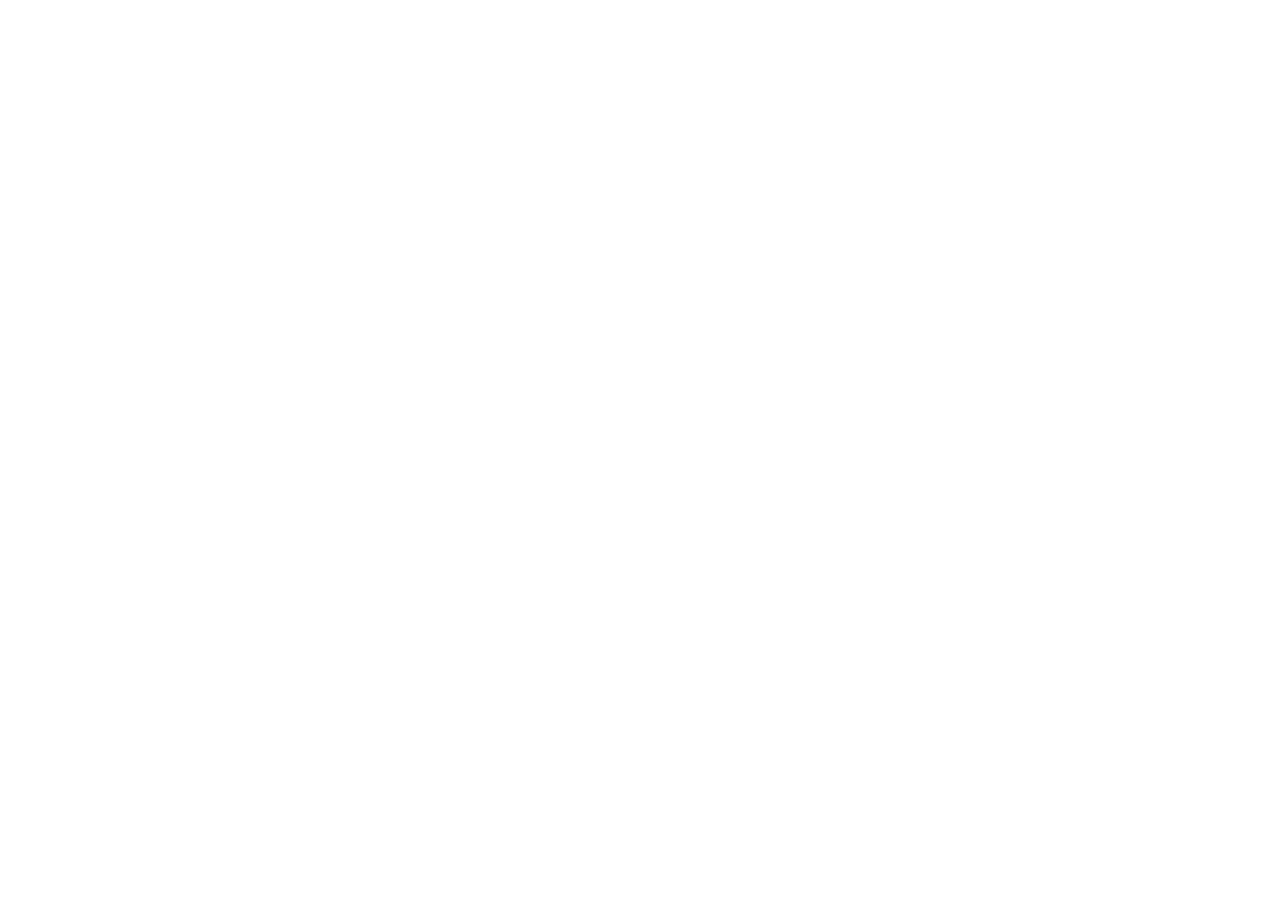
==== index.html @ e9ac4ad3 "Created the website structure" ====
<!DOCTYPE html>
<html lang="en">
  <head>
    <meta charset="UTF-8" />
    <meta name="viewport" content="width=device-width, initial-scale=1.0" />
    <title>Recipe Finder</title>
    <link
      href="https://cdn.jsdelivr.net/npm/bootstrap@5.3.3/dist/css/bootstrap.min.css"
      rel="stylesheet"
    />
    <link rel="stylesheet" href="styles.css" />
  </head>
  <body>


    
    <script src="https://code.jquery.com/jquery-3.5.1.slim.min.js"></script>
    <script src="https://cdn.jsdelivr.net/npm/@popperjs/core@2.5.2/dist/umd/popper.min.js"></script>
    <script src="https://cdn.jsdelivr.net/npm/bootstrap@5.3.3/dist/js/bootstrap.bundle.min.js"></script>
    <script src="script.js"></script>
  </body>
</html>
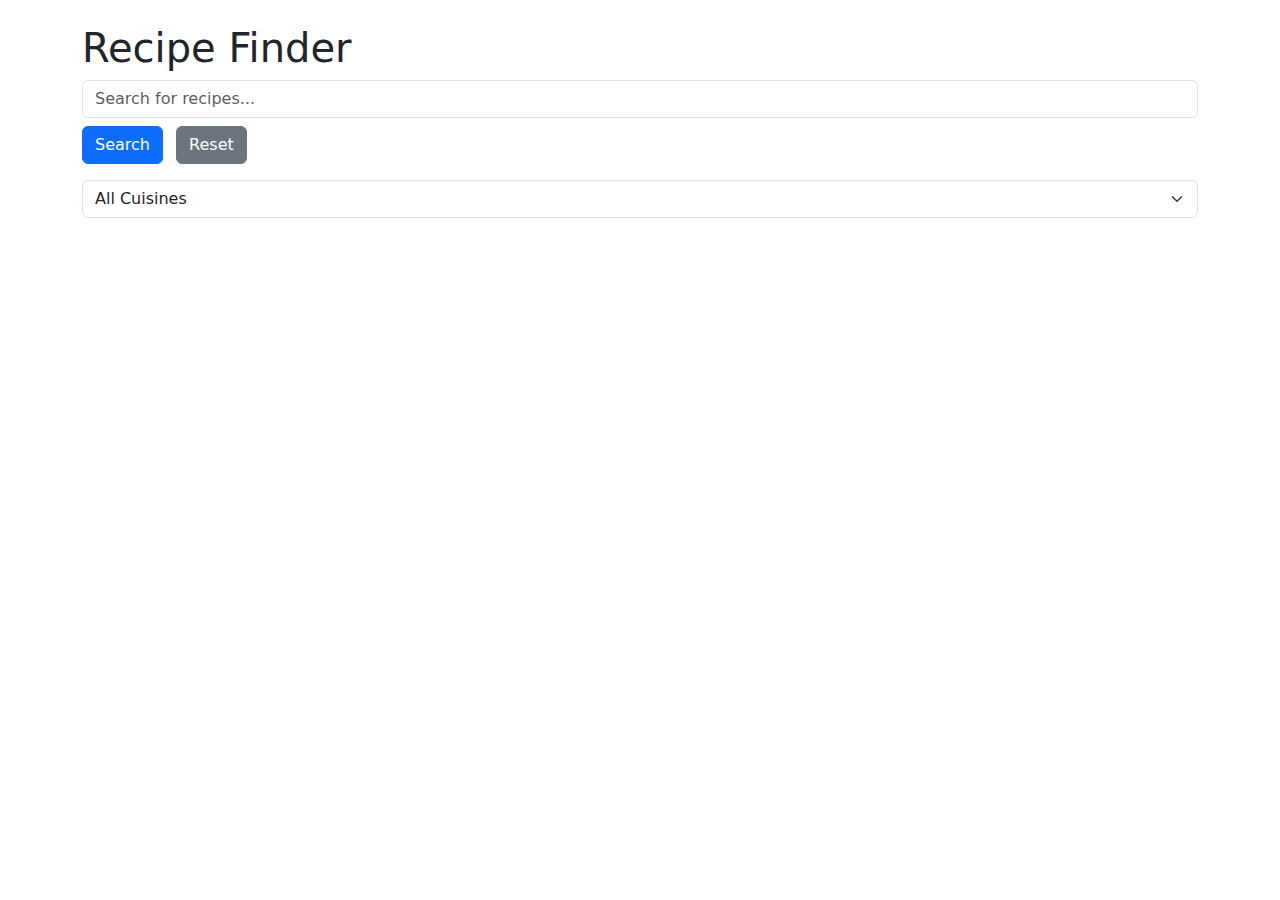
==== commit e70a8219: "Added layout for Recipe Finder index page with search and filter options" ====
--- a/index.html
+++ b/index.html
@@ -11,9 +11,27 @@
     <link rel="stylesheet" href="styles.css" />
   </head>
   <body>
+    <div class="container">
+      <h1 class="mt-4">Recipe Finder</h1>
+      <div class="form-group">
+        <input
+          type="text"
+          id="searchInput"
+          class="form-control"
+          placeholder="Search for recipes..."
+        />
+        <button id="searchButton" class="btn btn-primary mt-2">Search</button>
+        <button id="resetButton" class="btn btn-secondary mt-2 ms-2">
+          Reset
+        </button>
+      </div>
+      <div class="form-group mt-3">
+        <select id="cuisineSelect" class="form-select">
+          <option value="">All Cuisines</option>
+        </select>
+      </div>
+    </div>
 
-
-    
     <script src="https://code.jquery.com/jquery-3.5.1.slim.min.js"></script>
     <script src="https://cdn.jsdelivr.net/npm/@popperjs/core@2.5.2/dist/umd/popper.min.js"></script>
     <script src="https://cdn.jsdelivr.net/npm/bootstrap@5.3.3/dist/js/bootstrap.bundle.min.js"></script>
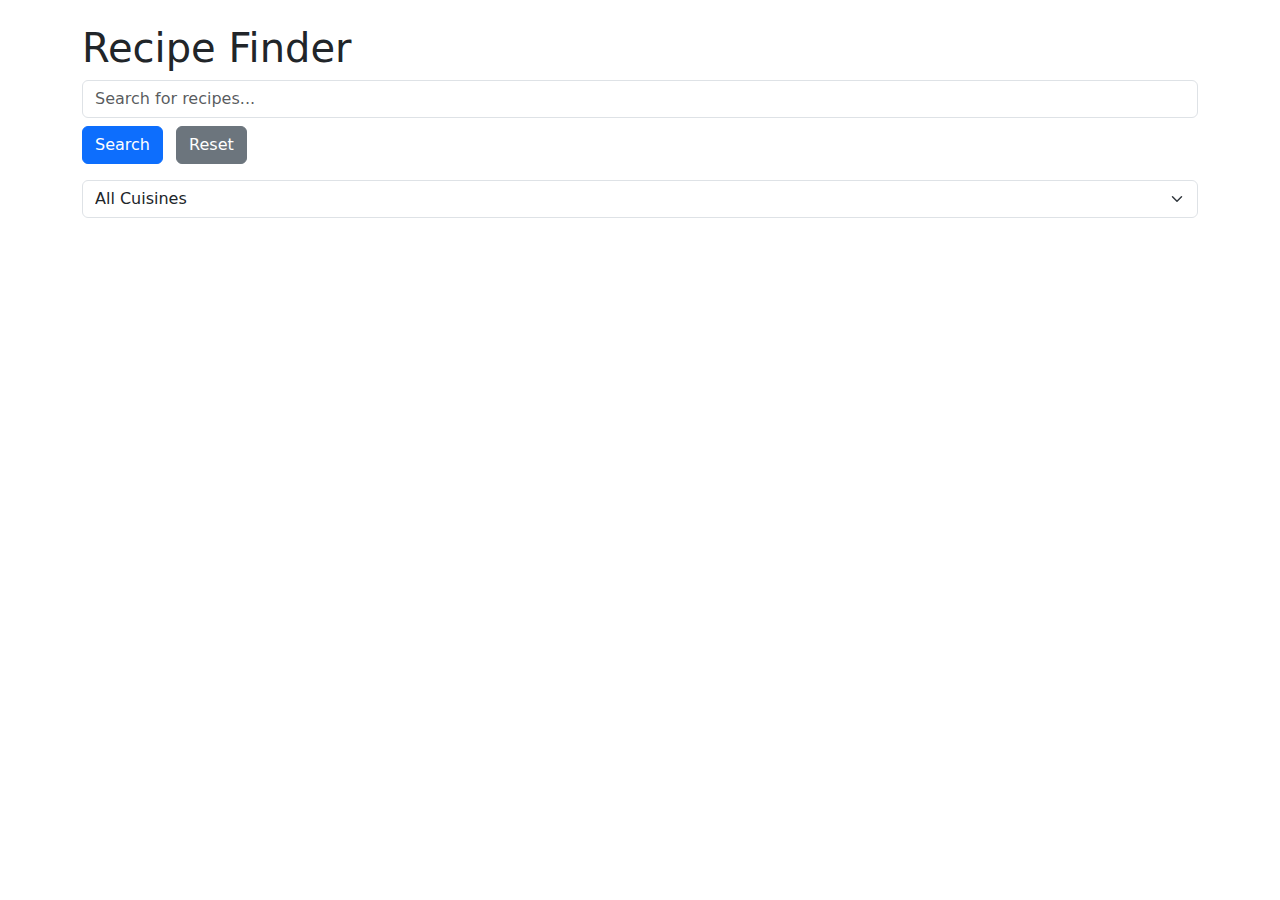
==== commit 297bd779: "Implemented cuisine filter change and display search results" ====
--- a/index.html
+++ b/index.html
@@ -30,6 +30,7 @@
           <option value="">All Cuisines</option>
         </select>
       </div>
+      <div id="results" class="mt-3"></div>
     </div>
 
     <script src="https://code.jquery.com/jquery-3.5.1.slim.min.js"></script>
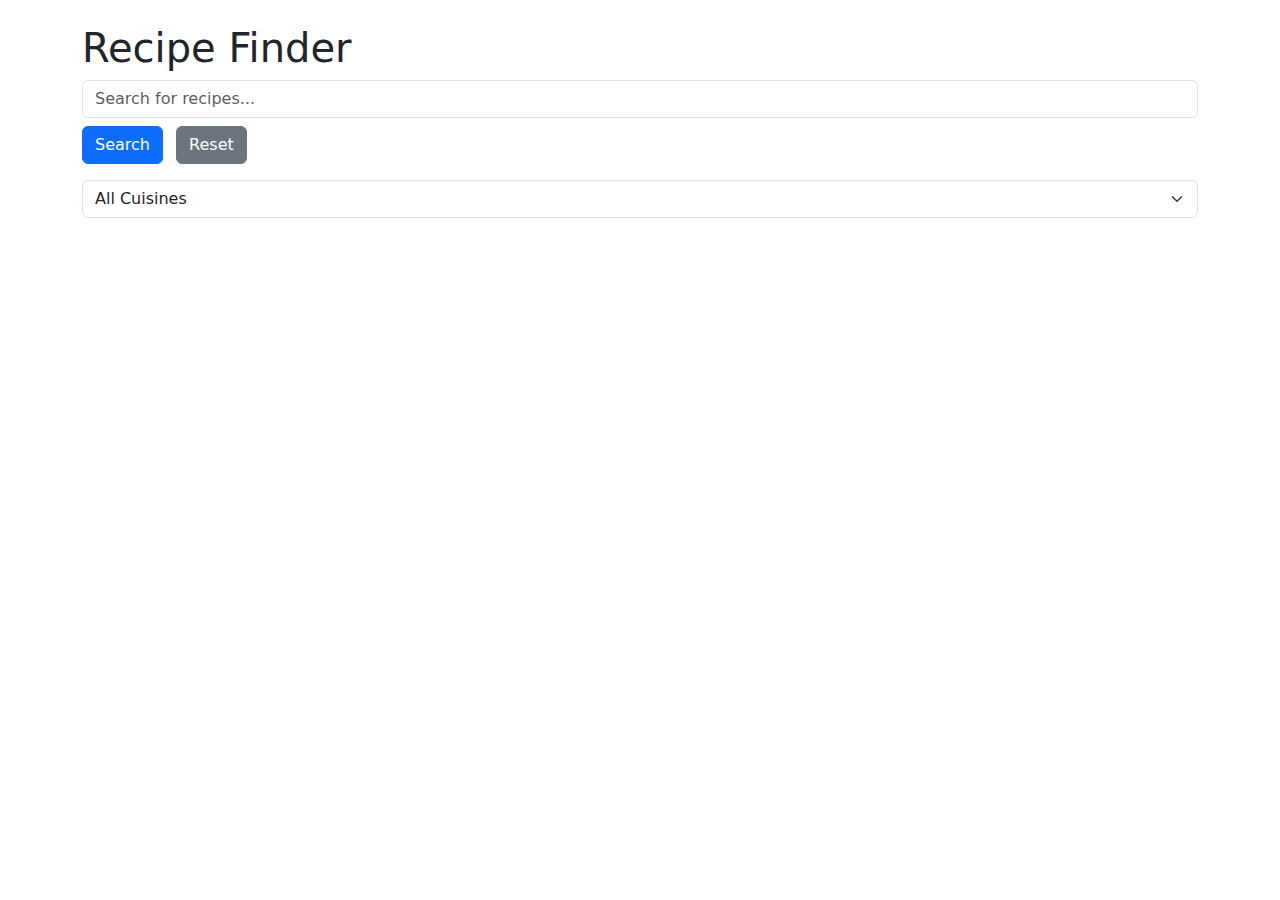
==== commit 52ffe288: "Implemented pagination, added page-number buttons" ====
--- a/index.html
+++ b/index.html
@@ -31,6 +31,8 @@
         </select>
       </div>
       <div id="results" class="mt-3"></div>
+      <div id="pagination" class="mt-3"></div>
+      <div id="paginationPage" style="display: none">1</div>
     </div>
 
     <script src="https://code.jquery.com/jquery-3.5.1.slim.min.js"></script>
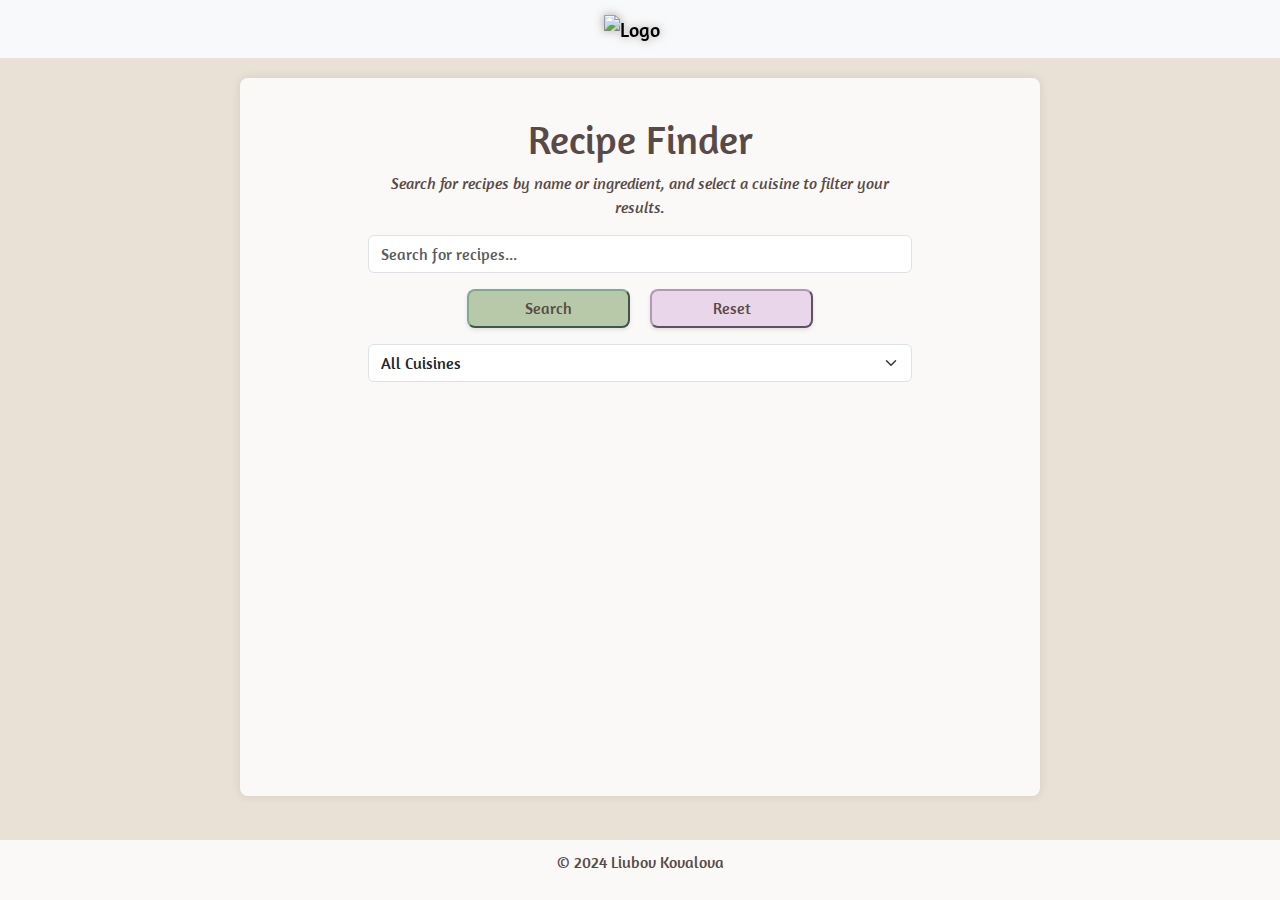
==== commit 97fc38bf: "Added style to index and recipe details pages" ====
--- a/index.html
+++ b/index.html
@@ -9,10 +9,32 @@
       rel="stylesheet"
     />
     <link rel="stylesheet" href="styles.css" />
+    <link rel="preconnect" href="https://fonts.googleapis.com" />
+    <link rel="preconnect" href="https://fonts.gstatic.com" crossorigin />
+    <link
+      href="https://fonts.googleapis.com/css2?family=Amaranth:ital,wght@0,400;0,700;1,400;1,700&display=swap"
+      rel="stylesheet"
+    />
   </head>
   <body>
+    <nav class="navbar navbar-expand-lg navbar-light bg-light">
+      <div class="container-fluid justify-content-center">
+        <a class="navbar-brand" href="index.html">
+          <img src="assets/logo.png" alt="Logo" width="100" height="100" />
+        </a>
+      </div>
+    </nav>
     <div class="container">
-      <h1 class="mt-4">Recipe Finder</h1>
+      <header class="mt-4">
+        <h1 class="text-center">Recipe Finder</h1>
+        <p class="mt-2 text-center">
+          <i>
+            Search for recipes by name or ingredient, and select a cuisine to
+            filter your results.
+          </i>
+        </p>
+      </header>
+
       <div class="form-group">
         <input
           type="text"
@@ -20,20 +42,26 @@
           class="form-control"
           placeholder="Search for recipes..."
         />
-        <button id="searchButton" class="btn btn-primary mt-2">Search</button>
-        <button id="resetButton" class="btn btn-secondary mt-2 ms-2">
-          Reset
-        </button>
+        <div class="button-group mt-3 text-center">
+          <button id="searchButton" class="btnSearch">Search</button>
+          <button id="resetButton" class="btnReset">Reset</button>
+        </div>
       </div>
+
       <div class="form-group mt-3">
         <select id="cuisineSelect" class="form-select">
           <option value="">All Cuisines</option>
         </select>
       </div>
+
       <div id="results" class="mt-3"></div>
       <div id="pagination" class="mt-3"></div>
       <div id="paginationPage" style="display: none">1</div>
     </div>
+
+    <footer class="mt-4">
+      <p>&copy; 2024 Liubov Kovalova</p>
+    </footer>
 
     <script src="https://code.jquery.com/jquery-3.5.1.slim.min.js"></script>
     <script src="https://cdn.jsdelivr.net/npm/@popperjs/core@2.5.2/dist/umd/popper.min.js"></script>
--- a/styles.css
+++ b/styles.css
@@ -0,0 +1,146 @@
+html, body {
+    height: 100%; 
+    margin: 0; 
+}
+
+body {
+    font-family: 'Amaranth', sans-serif;
+    display: flex; 
+    flex-direction: column; 
+    color: #594a47;
+    background-color: #EAE1D6;
+}
+
+.amaranth-regular {
+    font-family: "Amaranth", sans-serif;
+    font-weight: 400;
+    font-style: normal;
+  }
+
+.navbar-brand img {
+    filter: drop-shadow(0 0 5px rgba(89, 74, 71, 0.5)); 
+}
+
+.navbar-nav {
+    flex-direction: row; 
+    justify-content: center; 
+}
+
+.container {
+    flex: 1 0 auto; 
+    max-width: 800px;
+    margin: 20px auto; 
+    padding: 1% 10%;
+    background-color: rgba(255, 255, 255, 0.8); 
+    border-radius: 8px; 
+    box-shadow: 0 0 10px rgba(0, 0, 0, 0.1); 
+}
+
+footer {
+    text-align: center; 
+    padding: 10px 0; 
+    background-color: rgba(255, 255, 255, 0.8); 
+    color: #594a47; 
+
+}
+
+.list-group-item {
+    background-color: #ffffff; 
+    border: 1px solid #D3D3D3; 
+}
+
+.list-group-item:hover {
+    background-color: #F8F8F8; 
+}
+
+.card {
+    margin-bottom: 20px;
+    border: 1px solid #D3D3D3; 
+    border-radius: 8px; 
+    box-shadow: 0 2px 4px rgba(0, 0, 0, 0.1); 
+}
+
+.card-img-top {
+    height: 280px;
+    object-fit: cover; 
+}
+
+.card-title{
+    color: #594a47;
+}
+
+.recipe-card {
+    border: 1px solid #eae1d6; 
+    border-radius: 8px; 
+    overflow: hidden;
+}
+
+#pagination button {
+    margin: 0 2px;
+    padding: 5px 10px;
+    border-radius: 4px;
+    background-color: #B7C9A8;; 
+    color: #fff; 
+    border: none; 
+}
+
+#pagination .active {
+    background-color: #828d76; 
+    color: white;
+    border-color: #828d76; 
+}
+
+#pagination .btn-secondary {
+    margin: 0 5px;
+    background-color: #e9d6ea; 
+    color: #594a47;
+}
+
+#pagination .btn-secondary:hover {
+    background-color: #b39ab4; 
+    color: #594a47;
+}
+
+.btnSearch {
+    background-color: #B7C9A8; 
+    border-color: #7EAA92;
+    color: #594a47;
+    width: 30%;
+    margin: 1%;
+    padding: 1%;
+    border-radius: 8px;
+    box-shadow: 0 2px 4px rgba(0, 0, 0, 0.1);
+    text-decoration: none;
+}
+
+.btnSearch:hover {
+    background-color: #7EAA92; 
+}
+
+.btnReset {
+    background-color: #e9d6ea; 
+    border-color: #b39ab4;
+    color: #594a47;
+    width: 30%;
+    margin: 1%;
+    padding: 1%;
+    border-radius: 8px;
+    box-shadow: 0 2px 4px rgba(0, 0, 0, 0.1);
+}
+
+.btnReset:hover {
+    background-color: #b39ab4; 
+}
+
+.button-group {
+    display: flex; 
+    justify-content: center; 
+}
+
+.button-group button {
+    margin: 0 10px; 
+}
+
+.img-fluid{
+    border-radius: 8px;
+}
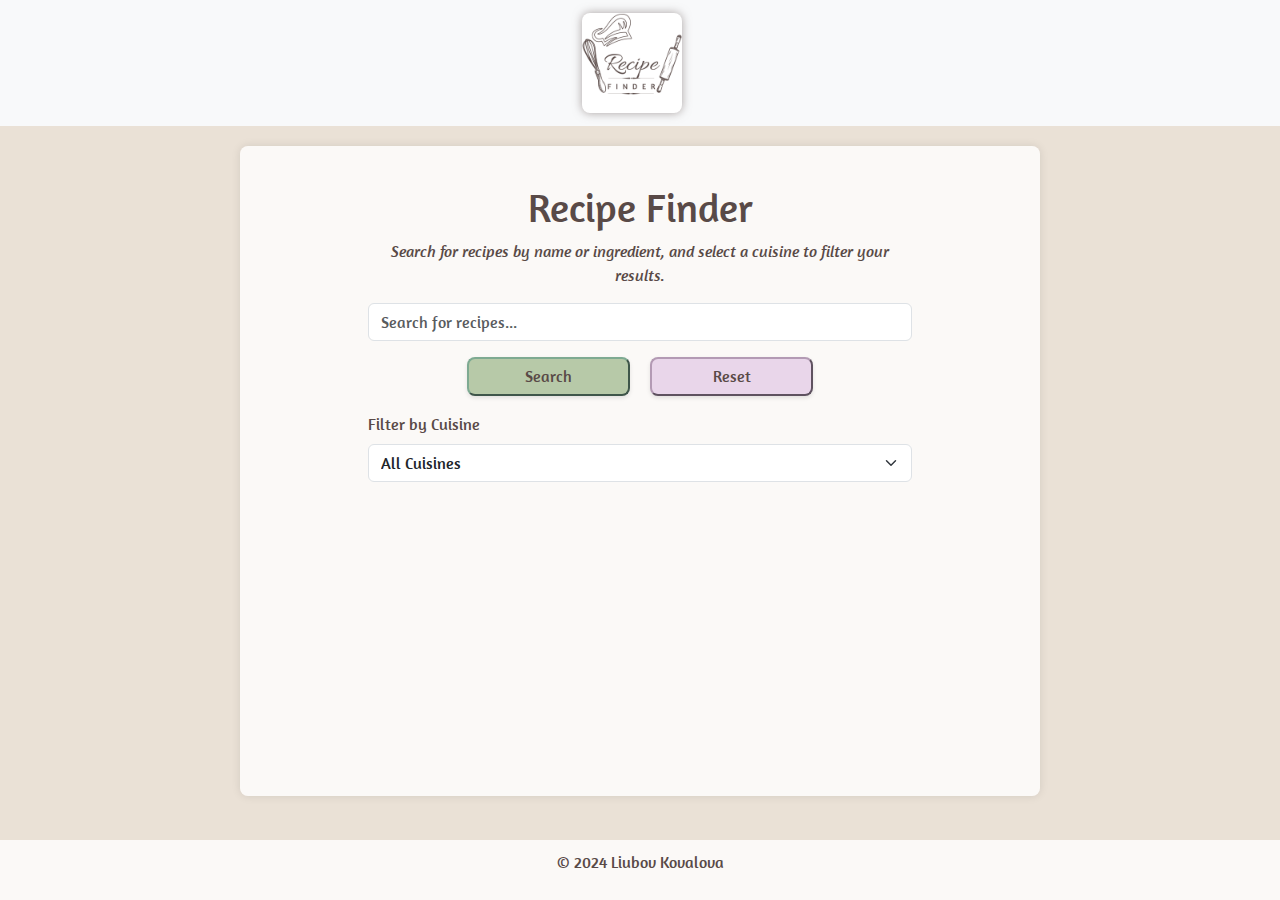
==== commit 90068908: "Added serving info and ready time to the details page, added an icon to the title" ====
--- a/index.html
+++ b/index.html
@@ -4,6 +4,7 @@
     <meta charset="UTF-8" />
     <meta name="viewport" content="width=device-width, initial-scale=1.0" />
     <title>Recipe Finder</title>
+    <link rel="icon" href="assets/favicon.png" type="image/png" />
     <link
       href="https://cdn.jsdelivr.net/npm/bootstrap@5.3.3/dist/css/bootstrap.min.css"
       rel="stylesheet"
@@ -20,7 +21,13 @@
     <nav class="navbar navbar-expand-lg navbar-light bg-light">
       <div class="container-fluid justify-content-center">
         <a class="navbar-brand" href="index.html">
-          <img src="assets/logo.png" alt="Logo" width="100" height="100" />
+          <img
+            class="img-fluid"
+            src="assets/logo.png"
+            alt="Logo"
+            width="100"
+            height="100"
+          />
         </a>
       </div>
     </nav>
@@ -49,6 +56,7 @@
       </div>
 
       <div class="form-group mt-3">
+        <label for="cuisineSelect" class="form-label">Filter by Cuisine</label>
         <select id="cuisineSelect" class="form-select">
           <option value="">All Cuisines</option>
         </select>
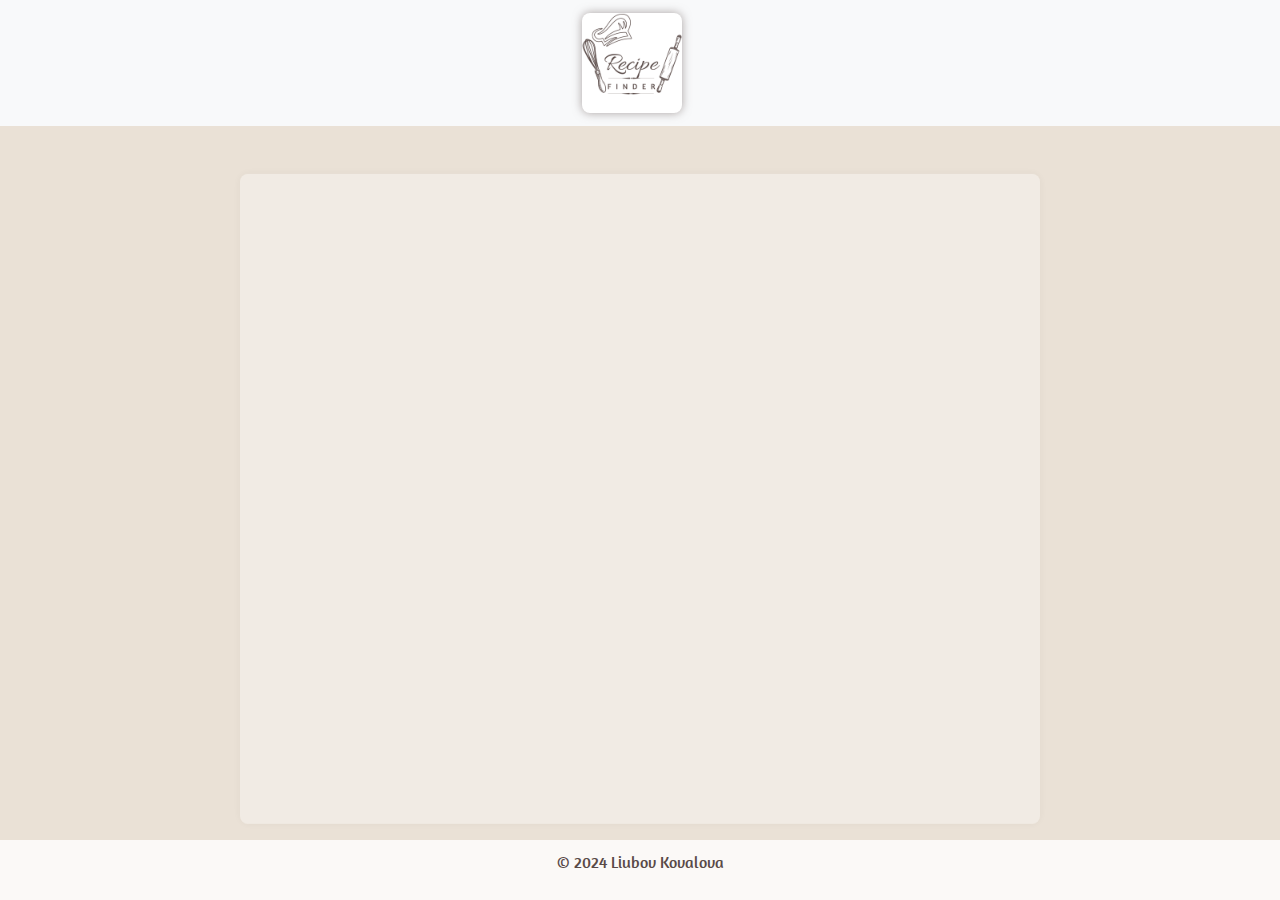
==== commit 515b07c6: "Added animation, added button Back to Home page" ====
--- a/index.html
+++ b/index.html
@@ -10,6 +10,7 @@
       rel="stylesheet"
     />
     <link rel="stylesheet" href="styles.css" />
+    <script src="https://cdnjs.cloudflare.com/ajax/libs/gsap/3.7.1/gsap.min.js"></script>
     <link rel="preconnect" href="https://fonts.googleapis.com" />
     <link rel="preconnect" href="https://fonts.gstatic.com" crossorigin />
     <link
@@ -41,7 +42,6 @@
           </i>
         </p>
       </header>
-
       <div class="form-group">
         <input
           type="text"
@@ -54,26 +54,22 @@
           <button id="resetButton" class="btnReset">Reset</button>
         </div>
       </div>
-
       <div class="form-group mt-3">
-        <label for="cuisineSelect" class="form-label">Filter by Cuisine</label>
         <select id="cuisineSelect" class="form-select">
           <option value="">All Cuisines</option>
         </select>
       </div>
-
       <div id="results" class="mt-3"></div>
       <div id="pagination" class="mt-3"></div>
       <div id="paginationPage" style="display: none">1</div>
     </div>
-
     <footer class="mt-4">
       <p>&copy; 2024 Liubov Kovalova</p>
     </footer>
-
     <script src="https://code.jquery.com/jquery-3.5.1.slim.min.js"></script>
     <script src="https://cdn.jsdelivr.net/npm/@popperjs/core@2.5.2/dist/umd/popper.min.js"></script>
     <script src="https://cdn.jsdelivr.net/npm/bootstrap@5.3.3/dist/js/bootstrap.bundle.min.js"></script>
+    <script src="https://cdnjs.cloudflare.com/ajax/libs/gsap/3.12.2/gsap.min.js"></script>
     <script src="script.js"></script>
   </body>
 </html>
--- a/styles.css
+++ b/styles.css
@@ -15,7 +15,7 @@
     font-family: "Amaranth", sans-serif;
     font-weight: 400;
     font-style: normal;
-  }
+}
 
 .navbar-brand img {
     filter: drop-shadow(0 0 5px rgba(89, 74, 71, 0.5)); 
@@ -24,6 +24,10 @@
 .navbar-nav {
     flex-direction: row; 
     justify-content: center; 
+}
+
+.img-fluid{
+    border-radius: 8px;
 }
 
 .container {
@@ -36,12 +40,51 @@
     box-shadow: 0 0 10px rgba(0, 0, 0, 0.1); 
 }
 
-footer {
-    text-align: center; 
-    padding: 10px 0; 
-    background-color: rgba(255, 255, 255, 0.8); 
-    color: #594a47; 
+.btnSearch {
+    background-color: #B7C9A8; 
+    border-color: #7EAA92;
+    color: #594a47;
+    width: 30%;
+    margin: 1%;
+    padding: 1%;
+    border-radius: 8px;
+    box-shadow: 0 2px 4px rgba(0, 0, 0, 0.1);
+    text-decoration: none;
+}
 
+.btnSearch:hover {
+    background-color: #7EAA92; 
+    opacity: 0.9;
+}
+
+.btnReset {
+    background-color: #e9d6ea; 
+    border-color: #b39ab4;
+    color: #594a47;
+    width: 30%;
+    margin: 1%;
+    padding: 1%;
+    border-radius: 8px;
+    box-shadow: 0 2px 4px rgba(0, 0, 0, 0.1);
+}
+
+.btnReset:hover {
+    background-color: #b39ab4; 
+    opacity: 1;
+}
+
+.button-group {
+    display: flex; 
+    justify-content: center; 
+}
+
+.button-group button {
+    margin: 0 10px; 
+}
+
+.align-left {
+    margin-right: auto; 
+    margin-left: 0; 
 }
 
 .list-group-item {
@@ -51,6 +94,12 @@
 
 .list-group-item:hover {
     background-color: #F8F8F8; 
+}
+
+.recipe-card {
+    border: 1px solid #eae1d6; 
+    border-radius: 8px; 
+    overflow: hidden;
 }
 
 .card {
@@ -67,12 +116,6 @@
 
 .card-title{
     color: #594a47;
-}
-
-.recipe-card {
-    border: 1px solid #eae1d6; 
-    border-radius: 8px; 
-    overflow: hidden;
 }
 
 #pagination button {
@@ -101,46 +144,9 @@
     color: #594a47;
 }
 
-.btnSearch {
-    background-color: #B7C9A8; 
-    border-color: #7EAA92;
-    color: #594a47;
-    width: 30%;
-    margin: 1%;
-    padding: 1%;
-    border-radius: 8px;
-    box-shadow: 0 2px 4px rgba(0, 0, 0, 0.1);
-    text-decoration: none;
-}
-
-.btnSearch:hover {
-    background-color: #7EAA92; 
-}
-
-.btnReset {
-    background-color: #e9d6ea; 
-    border-color: #b39ab4;
-    color: #594a47;
-    width: 30%;
-    margin: 1%;
-    padding: 1%;
-    border-radius: 8px;
-    box-shadow: 0 2px 4px rgba(0, 0, 0, 0.1);
-}
-
-.btnReset:hover {
-    background-color: #b39ab4; 
-}
-
-.button-group {
-    display: flex; 
-    justify-content: center; 
-}
-
-.button-group button {
-    margin: 0 10px; 
-}
-
-.img-fluid{
-    border-radius: 8px;
-}
+footer {
+    text-align: center; 
+    padding: 10px 0; 
+    background-color: rgba(255, 255, 255, 0.8); 
+    color: #594a47; 
+}